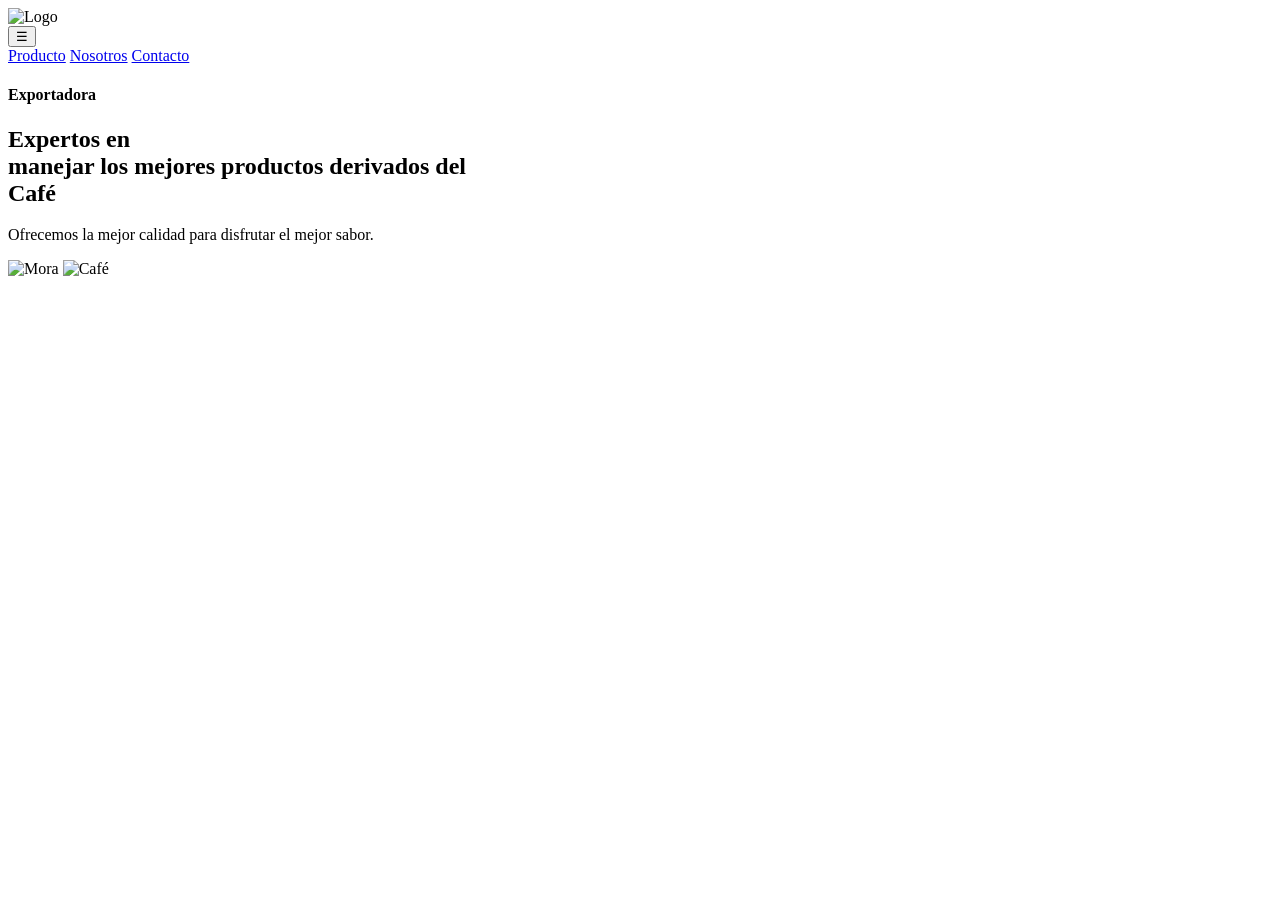
==== index.html @ 38884432 "Rename PagExpot/index.html to index.html" ====
<!DOCTYPE html>
<!--[if !(IE 6) | !(IE 7) | !(IE 8) ]><!-->
<html lang="es" class="no-js">
<!--<![endif]-->

<head>
    <meta charset="UTF-8" />
    <meta name="viewport" content="width=device-width, initial-scale=1, maximum-scale=1, user-scalable=0">
    <meta name="theme-color" content="#cb2334" />
    <title>Lavynior</title>
    <!-- CSS externo -->
    <link rel="stylesheet" href="style.css">
        <script type="text/javascript">
        if (/Android|webOS|iPhone|iPad|iPod|BlackBerry|IEMobile|Opera Mini/i.test(navigator.userAgent)) {
            var originalAddEventListener = EventTarget.prototype.addEventListener,
                oldWidth = window.innerWidth;
        }

        

    </script>
</head>
<body>
    <!DOCTYPE html>
<html lang="es">

<head>
    <meta charset="UTF-8">
    <meta name="viewport" content="width=device-width, initial-scale=1.0">
    <title>Lavynior</title>

    <link rel="stylesheet" href="style.css">

    <script>
        function toggleMenu() {
            document.getElementById("menu").classList.toggle("show");
        }

        if (/Android|webOS|iPhone|iPad|iPod|BlackBerry|IEMobile|Opera Mini/i.test(navigator.userAgent)) {
            var originalAddEventListener = EventTarget.prototype.addEventListener;
            var oldWidth = window.innerWidth;
        }
    </script>
</head>

<body>

    <div class="logo">
    <img src="img/Lavynior.png" alt="Logo">
</div>



    <div class="menu-container">
        <button class="menu-btn" onclick="toggleMenu()">
            ☰
        </button>

        <div id="menu" class="menu-content">

            <a href="Pro.html">Producto</a>
            <a href="Nos.html">Nosotros</a>
            <a href="Cos.html">Contacto</a>
        </div>
    </div>

 <section class="hero">

    <div class="hero-texto">
        <h4>Exportadora</h4>

        <h1>
            Expertos en <br>
            manejar los mejores productos derivados del<br>
            <span>Café </span>
        </h1>

        <p>
            Ofrecemos la mejor calidad para
            disfrutar el mejor sabor.
        </p>
    </div>

    <div class="hero-imagenes">
        <img class="mora" src="img/mora.jpeg" alt="Mora">
        <img class="cafe" src="img/cafe.jpeg" alt="Café">
    </div>

</section>
    

</body>

</html>
</body>
</html>
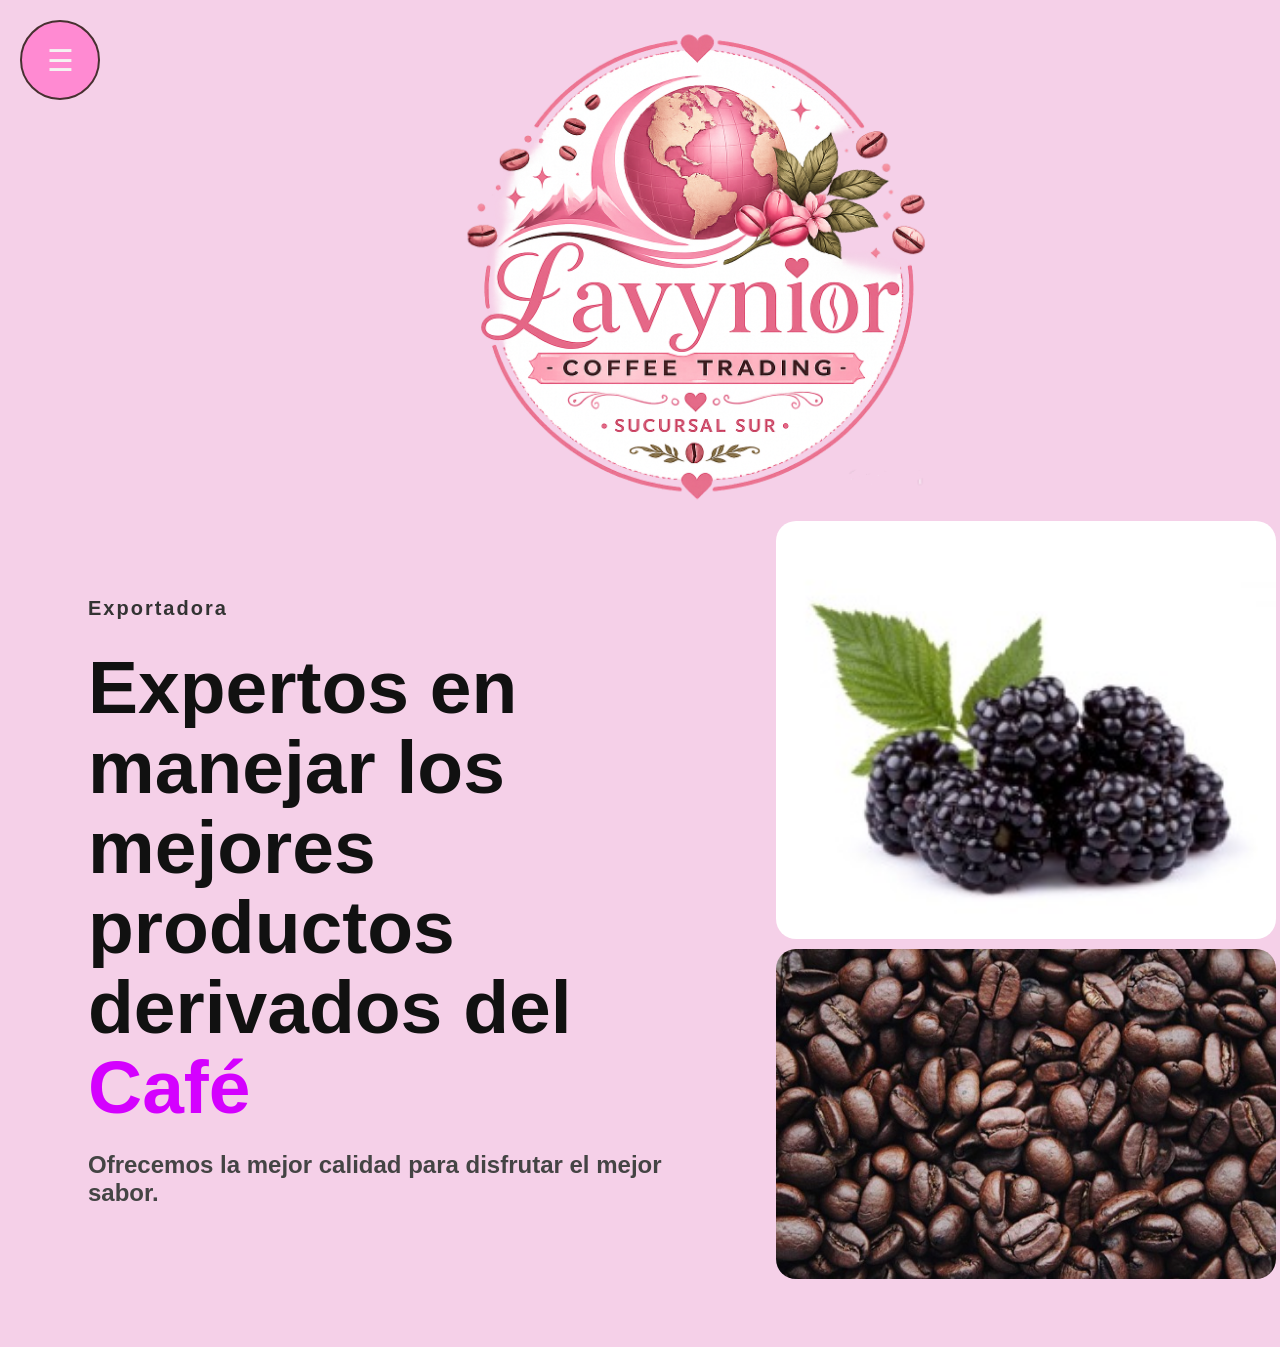
==== commit 4535d8cb: "Update index.html" ====
--- a/index.html
+++ b/index.html
@@ -1,22 +1,27 @@
-<!DOCTYPE html>
-<!--[if !(IE 6) | !(IE 7) | !(IE 8) ]><!-->
-<html lang="es" class="no-js">
-<!--<![endif]-->
 
+   <!DOCTYPE html>
+<html lang="es">
 <head>
     <meta charset="UTF-8" />
-    <meta name="viewport" content="width=device-width, initial-scale=1, maximum-scale=1, user-scalable=0">
+    <meta name="viewport" content="width=device-width, initial-scale=1.0, maximum-scale=1.0, user-scalable=0" />
     <meta name="theme-color" content="#cb2334" />
     <title>Lavynior</title>
-    <!-- CSS externo -->
-    <link rel="stylesheet" href="style.css">
-        <script type="text/javascript">
-        if (/Android|webOS|iPhone|iPad|iPod|BlackBerry|IEMobile|Opera Mini/i.test(navigator.userAgent)) {
-            var originalAddEventListener = EventTarget.prototype.addEventListener,
-                oldWidth = window.innerWidth;
+    
+    <link rel="stylesheet" href="style.css" />
+
+    <script type="text/javascript">
+        function toggleMenu() {
+            var menu = document.getElementById("menu");
+            if (menu) {
+                menu.classList.toggle("show");
+            }
         }
 
-        
+        // Detección opcional para móviles
+        if (/Android|webOS|iPhone|iPad|iPod|BlackBerry|IEMobile|Opera Mini/i.test(navigator.userAgent)) {
+            var originalAddEventListener = EventTarget.prototype.addEventListener;
+            var oldWidth = window.innerWidth;
+        }     
 
     </script>
 </head>
--- a/style.css
+++ b/style.css
@@ -0,0 +1,286 @@
+body{
+    background-color: #f5d0e8;
+}
+.Lavynior img{
+    width: 20%;
+    height: auto;
+    padding: 20px;
+     
+}
+
+
+
+img{
+    margin-left: 440px; /* mueve a la derecha */
+    margin-bottom: -4%;
+    width: 500px !important;
+    height: auto !important;
+}
+
+
+.menu-container{
+    position: fixed;
+    top: 20px;
+    left: 20px;
+    z-index: 1000;
+}
+
+.menu-btn{
+    width: 80px;
+    height: 80px;
+    border: 2px solid rgb(71, 48, 48);
+    border-radius: 50%;
+    background: #ff8ad2;
+    color: rgb(245, 242, 242);
+    font-size: 30px;
+    cursor: pointer;
+}
+
+.menu-content{
+    display: none;
+    position: absolute;
+    top: 80px;
+    left: 0x;
+    min-width: 260px;
+    background:rgb(255, 14, 175);;
+    border-radius: 10px;
+    overflow: hidden;
+    box-shadow: 0 5px 15px rgba(0,0,0,.3);
+}
+
+.menu-content a{
+    display: block;
+    padding: 15px;
+    text-decoration: none;
+    color: #ffffff;
+    font-size: 18px;
+}
+
+.menu-content a:hover{
+    background: #00ff95;
+}
+
+.menu-content.show{
+    display: block;
+}
+
+.productos img{
+    width: 170px;
+    transition: opacity 0.3s ease;
+}
+
+.productos:hover img{
+    opacity: 0.3; /* todas se vuelven tenues */
+}
+
+.productos img:hover{
+    opacity: 1; /* la que tiene el ratón vuelve a verse normal */
+}
+.mora{
+    margin-left: 550px;
+    margin-top: 50px;
+    width: 400px;
+    height: auto;
+}
+
+.cafe{
+    margin-left: 550px;
+    margin-top: 50px;
+    width: 400px;
+    height: auto;
+}
+
+.boton{
+    display: inline-block;
+    text-decoration: none;
+    color: white;
+    background: #ff1493;
+    padding: 12px 25px;
+    border-radius: 8px;
+    transition: transform 0.3s ease, background 0.3s ease;
+    position: fixed;
+    top: 20px;
+    left: 20px;
+
+}
+
+.boton:hover{
+    transform: translateX(15px); /* Se desliza hacia la derecha */
+    background: #ff69b4;
+}
+
+
+.producto-info{
+    display: flex;
+    align-items: center;
+    width: fit-content;
+    position: relative;
+}
+
+.texto-producto{
+    opacity: 0;
+    transform: translateX(-20px);
+    transition: all 0.3s ease;
+}
+
+/* Solo cuando el mouse está sobre la imagen */
+.Product:hover + .texto-producto{
+    opacity: 1;
+    transform: translateX(0);
+}
+
+.Product{
+    margin-top: 10px;
+    margin-bottom: 50px;
+    width: 100px;
+    height: auto;
+    transition: transform 0.4s ease;
+}
+
+.Product:hover{
+    transform: scale(2.0);
+}
+
+.hero{
+    display: flex;
+    justify-content: space-between;
+    align-items: center;
+    padding: 60px 80px;
+    font-family: 'Poppins', sans-serif;
+}
+
+.hero-texto{
+    width: 55%;
+}
+
+.hero h4{
+    color:#333;
+    font-size:20px;
+    letter-spacing:2px;
+}
+
+.hero h1{
+    font-size:75px;
+    font-weight:800;
+    line-height:80px;
+    color:#111;
+    margin:10px 0;
+}
+
+.hero h1 span{
+    color:#d400ff;
+}
+
+.hero p{
+    font-size:24px;
+    font-weight:600;
+    color:#444;
+    width:650px;
+}
+
+.hero-imagenes{
+    width:30%;
+    display:flex;
+    flex-direction:column;
+    align-items:center;
+    gap:10px;
+}
+
+.hero-imagenes img{
+    width:320px;
+    height:auto;
+    margin:0;
+    border-radius:20px;
+    transition:0.3s;
+}
+
+.hero-imagenes img:hover{
+    transform:scale(1.08);
+}
+.contenedor{
+    display: flex;
+    align-items: flex-start;
+    gap: 50px;
+    margin-top: 80px;
+    padding: 0px;
+}
+
+.misionvision{
+    width: 45%;
+    position: sticky;
+    top: 90px;
+    align-self: flex-start;
+}
+
+.historia{
+    flex: 1;
+
+    margin-left: 0;
+    margin-top: 0;
+    font-family: Arial, sans-serif;
+}
+
+.historia h1{
+    font-size: 50px;
+    color: #4d5968;
+    margin-bottom: 15px;
+}
+
+.linea{
+    width: 80px;
+    height: 5px;
+    background-color: rgb(184, 7, 131);
+    margin-bottom: 30px;
+}
+
+.historia p{
+    font-size: 24px;
+    line-height: 1.8;
+    color: #222;
+    margin-bottom: 25px;
+    text-align: justify;
+}
+
+.carrusel{
+    display: flex;
+    align-items: center;
+    justify-content: center;
+}
+
+.tarjeta{
+   
+    width: 650px;
+    max-width: 100%;
+    background: rgb(219, 163, 216);
+    border-radius: 15px;
+    padding: 30px;
+    box-shadow: 0px 4px 15px rgba(0,0,0,0.2);
+}
+
+.tarjeta h2{
+    color: #1f3552;
+    margin-bottom: 20px;
+}
+
+.tarjeta p{
+    font-size: 18px;
+    line-height: 1.8;
+    text-align: justify;
+}
+
+.flecha{
+    border: none;
+    font-size: 35px;
+    cursor: pointer;
+    background: transparent;
+    margin: 20px;
+    color: black;
+    transition: transform 0.3s ease, color 0.3s ease;
+}
+
+
+
+.derecha:hover{
+    transform: translateX(15px);
+    color: rgb(255, 0, 179);                                                  
+}
--- a/style.css
+++ b/style.css
@@ -0,0 +1,286 @@
+body{
+    background-color: #f5d0e8;
+}
+.Lavynior img{
+    width: 20%;
+    height: auto;
+    padding: 20px;
+     
+}
+
+
+
+img{
+    margin-left: 440px; /* mueve a la derecha */
+    margin-bottom: -4%;
+    width: 500px !important;
+    height: auto !important;
+}
+
+
+.menu-container{
+    position: fixed;
+    top: 20px;
+    left: 20px;
+    z-index: 1000;
+}
+
+.menu-btn{
+    width: 80px;
+    height: 80px;
+    border: 2px solid rgb(71, 48, 48);
+    border-radius: 50%;
+    background: #ff8ad2;
+    color: rgb(245, 242, 242);
+    font-size: 30px;
+    cursor: pointer;
+}
+
+.menu-content{
+    display: none;
+    position: absolute;
+    top: 80px;
+    left: 0x;
+    min-width: 260px;
+    background:rgb(255, 14, 175);;
+    border-radius: 10px;
+    overflow: hidden;
+    box-shadow: 0 5px 15px rgba(0,0,0,.3);
+}
+
+.menu-content a{
+    display: block;
+    padding: 15px;
+    text-decoration: none;
+    color: #ffffff;
+    font-size: 18px;
+}
+
+.menu-content a:hover{
+    background: #00ff95;
+}
+
+.menu-content.show{
+    display: block;
+}
+
+.productos img{
+    width: 170px;
+    transition: opacity 0.3s ease;
+}
+
+.productos:hover img{
+    opacity: 0.3; /* todas se vuelven tenues */
+}
+
+.productos img:hover{
+    opacity: 1; /* la que tiene el ratón vuelve a verse normal */
+}
+.mora{
+    margin-left: 550px;
+    margin-top: 50px;
+    width: 400px;
+    height: auto;
+}
+
+.cafe{
+    margin-left: 550px;
+    margin-top: 50px;
+    width: 400px;
+    height: auto;
+}
+
+.boton{
+    display: inline-block;
+    text-decoration: none;
+    color: white;
+    background: #ff1493;
+    padding: 12px 25px;
+    border-radius: 8px;
+    transition: transform 0.3s ease, background 0.3s ease;
+    position: fixed;
+    top: 20px;
+    left: 20px;
+
+}
+
+.boton:hover{
+    transform: translateX(15px); /* Se desliza hacia la derecha */
+    background: #ff69b4;
+}
+
+
+.producto-info{
+    display: flex;
+    align-items: center;
+    width: fit-content;
+    position: relative;
+}
+
+.texto-producto{
+    opacity: 0;
+    transform: translateX(-20px);
+    transition: all 0.3s ease;
+}
+
+/* Solo cuando el mouse está sobre la imagen */
+.Product:hover + .texto-producto{
+    opacity: 1;
+    transform: translateX(0);
+}
+
+.Product{
+    margin-top: 10px;
+    margin-bottom: 50px;
+    width: 100px;
+    height: auto;
+    transition: transform 0.4s ease;
+}
+
+.Product:hover{
+    transform: scale(2.0);
+}
+
+.hero{
+    display: flex;
+    justify-content: space-between;
+    align-items: center;
+    padding: 60px 80px;
+    font-family: 'Poppins', sans-serif;
+}
+
+.hero-texto{
+    width: 55%;
+}
+
+.hero h4{
+    color:#333;
+    font-size:20px;
+    letter-spacing:2px;
+}
+
+.hero h1{
+    font-size:75px;
+    font-weight:800;
+    line-height:80px;
+    color:#111;
+    margin:10px 0;
+}
+
+.hero h1 span{
+    color:#d400ff;
+}
+
+.hero p{
+    font-size:24px;
+    font-weight:600;
+    color:#444;
+    width:650px;
+}
+
+.hero-imagenes{
+    width:30%;
+    display:flex;
+    flex-direction:column;
+    align-items:center;
+    gap:10px;
+}
+
+.hero-imagenes img{
+    width:320px;
+    height:auto;
+    margin:0;
+    border-radius:20px;
+    transition:0.3s;
+}
+
+.hero-imagenes img:hover{
+    transform:scale(1.08);
+}
+.contenedor{
+    display: flex;
+    align-items: flex-start;
+    gap: 50px;
+    margin-top: 80px;
+    padding: 0px;
+}
+
+.misionvision{
+    width: 45%;
+    position: sticky;
+    top: 90px;
+    align-self: flex-start;
+}
+
+.historia{
+    flex: 1;
+
+    margin-left: 0;
+    margin-top: 0;
+    font-family: Arial, sans-serif;
+}
+
+.historia h1{
+    font-size: 50px;
+    color: #4d5968;
+    margin-bottom: 15px;
+}
+
+.linea{
+    width: 80px;
+    height: 5px;
+    background-color: rgb(184, 7, 131);
+    margin-bottom: 30px;
+}
+
+.historia p{
+    font-size: 24px;
+    line-height: 1.8;
+    color: #222;
+    margin-bottom: 25px;
+    text-align: justify;
+}
+
+.carrusel{
+    display: flex;
+    align-items: center;
+    justify-content: center;
+}
+
+.tarjeta{
+   
+    width: 650px;
+    max-width: 100%;
+    background: rgb(219, 163, 216);
+    border-radius: 15px;
+    padding: 30px;
+    box-shadow: 0px 4px 15px rgba(0,0,0,0.2);
+}
+
+.tarjeta h2{
+    color: #1f3552;
+    margin-bottom: 20px;
+}
+
+.tarjeta p{
+    font-size: 18px;
+    line-height: 1.8;
+    text-align: justify;
+}
+
+.flecha{
+    border: none;
+    font-size: 35px;
+    cursor: pointer;
+    background: transparent;
+    margin: 20px;
+    color: black;
+    transition: transform 0.3s ease, color 0.3s ease;
+}
+
+
+
+.derecha:hover{
+    transform: translateX(15px);
+    color: rgb(255, 0, 179);                                                  
+}
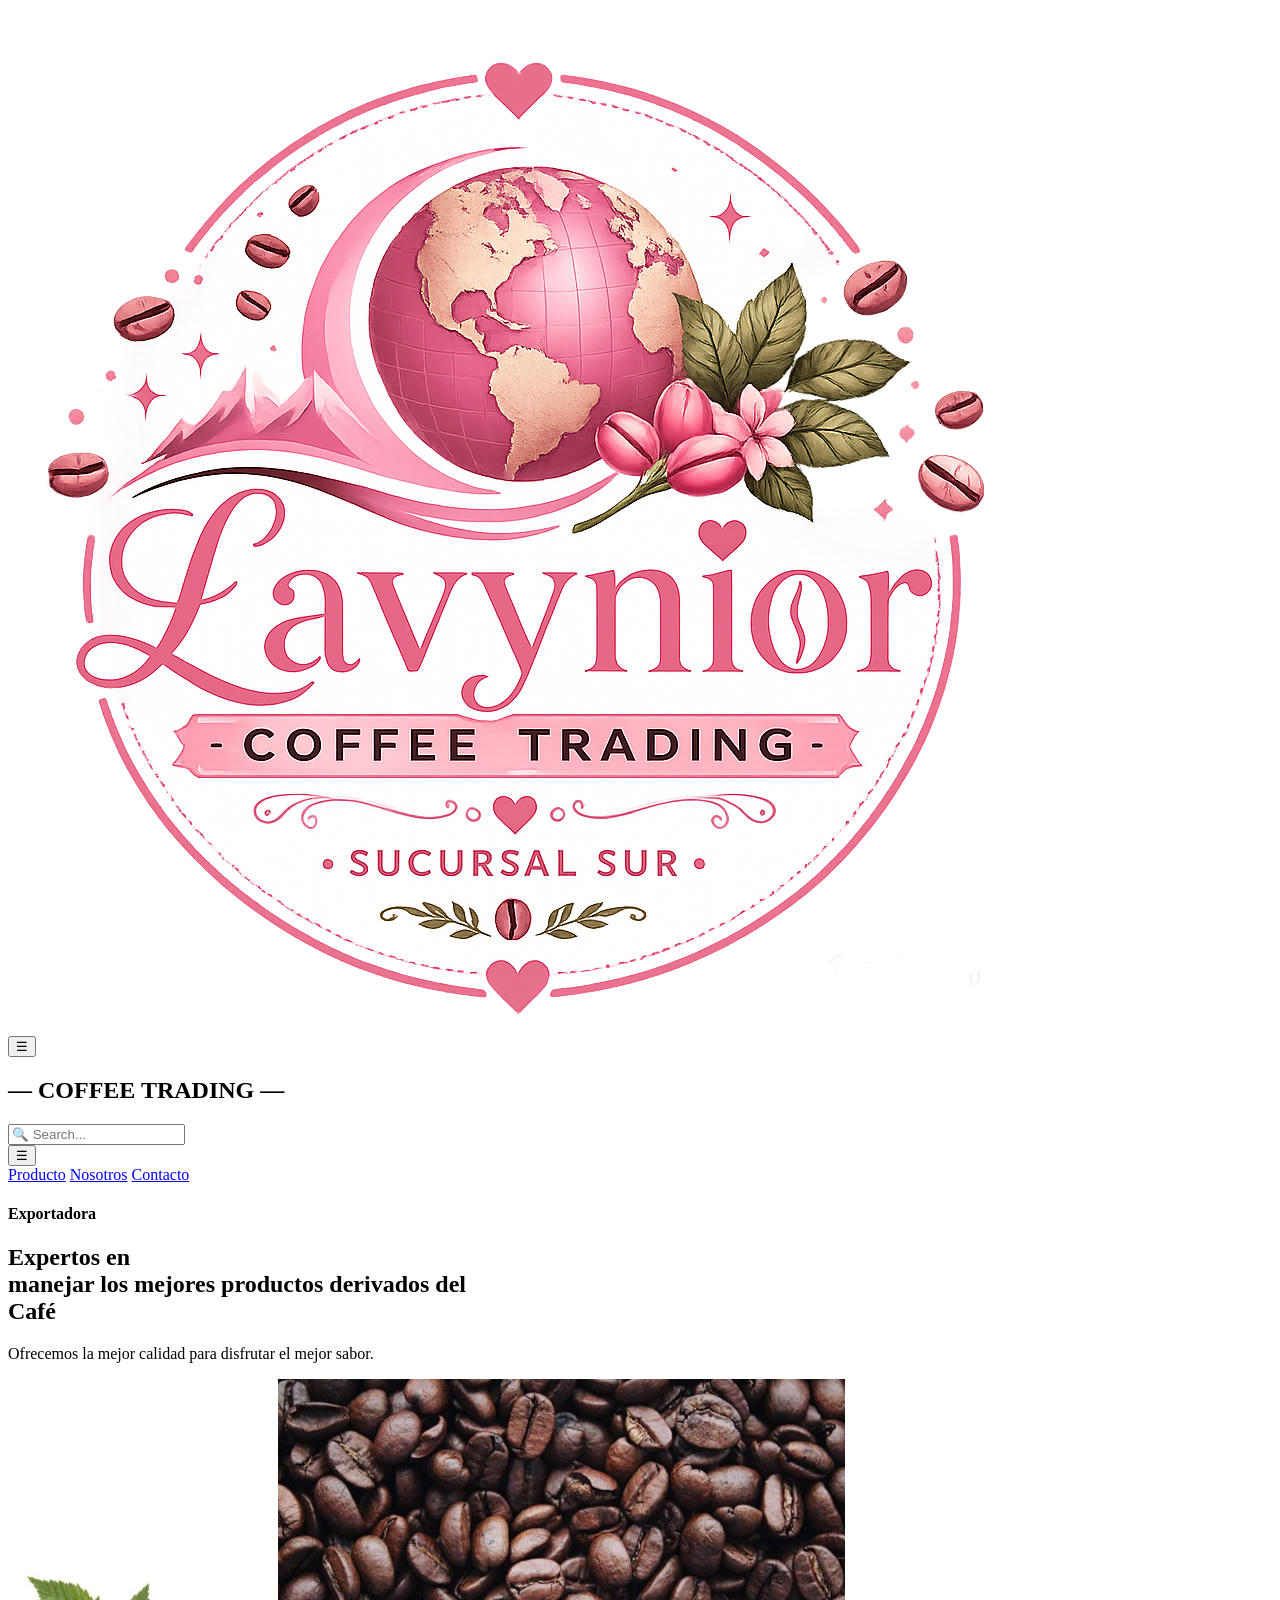
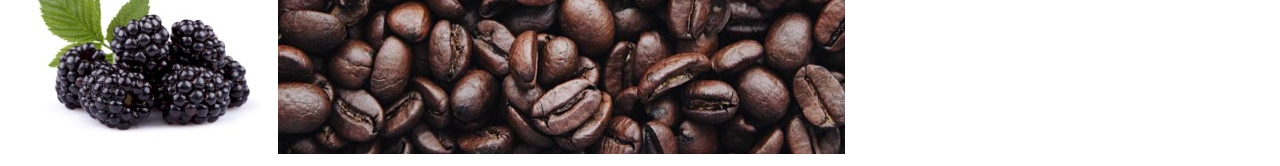
==== commit 59cdff9a: "Update index.html" ====
--- a/index.html
+++ b/index.html
@@ -55,7 +55,15 @@
 </div>
 
 
-
+<div class="coffee-trading-bar">
+    <div class="bar-header">
+        <button class="menu-btn-top" onclick="toggleMenu()">☰</button>
+        <h2 class="bar-title">— COFFEE TRADING —</h2>
+    </div>
+    
+    <input type="text" class="search-input-mobile" placeholder="🔍 Search...">
+</div>
+   
     <div class="menu-container">
         <button class="menu-btn" onclick="toggleMenu()">
             ☰
--- a/style.css
+++ b/style.css
@@ -1,286 +1,142 @@
-body{
-    background-color: #f5d0e8;
+/* ==========================================================
+   ====== DISEÑO PARA CELULARES (MÓVILES Y TABLETS) ======
+   ========================================================== */
+@media (max-width: 992px) {
+    
+    /* 1. Fondo general del celular */
+    body {
+        background-color: #f5d0e8 !important; /* Fuerza el fondo rosa pastel */
+    }
+
+    /* 2. Reseteo y centrado de imágenes con márgenes fijos gigantes */
+    img, .mora, .cafe {
+        margin-left: 0 !important;   
+        margin-top: 20px !important;
+        width: 100% !important;      
+        max-width: 320px !important; 
+        display: block;
+        margin: 20px auto !important;
+    }
+
+    /* 3. Tarjeta de información del producto (Mora con Café) */
+    .producto-info {
+        flex-direction: column;      
+        align-items: center;
+        text-align: center;
+        width: 100%;
+        padding: 20px;
+    }
+
+    .Product {
+        margin: 20px auto !important;
+        width: 150px !important;     
+    }
+
+    .Product:hover {
+        transform: scale(1.2);       
+    }
+
+    .texto-producto {
+        opacity: 1 !important;        /* Hace el texto siempre visible */
+        transform: translateX(0) !important;
+        padding: 10px;
+        color: #333333 !important;    /* Color de texto oscuro para que se lea bien */
+    }
+
+    /* 4. Sección de Bienvenida (Hero) y textos */
+    .hero {
+        flex-direction: column;      
+        padding: 30px 20px;
+        text-align: center;
+    }
+
+    .hero-texto {
+        width: 100%;
+    }
+
+    .hero h1 {
+        font-size: 38px;             
+        line-height: 44px;
+        color: #111111 !important;
+    }
+
+    .hero h1 span {
+        color: #d400ff !important;    /* El toque fucsia brillante para resaltar */
+    }
+
+    .hero p {
+        font-size: 18px;
+        width: 100%;                 
+        color: #444444 !important;
+    }
+
+    .hero-imagenes {
+        width: 100%;
+        margin-top: 30px;
+    }
+
+    /* 5. Contenedor de Misión, Visión e Historia */
+    .contenedor {
+        flex-direction: column;      
+        gap: 30px;
+        padding: 20px;
+    }
+
+    .misionvision, .historia {
+        width: 100%;
+        position: static;            
+    }
+
+    .historia h1 {
+        font-size: 32px;
+        text-align: center;
+        color: #4d5968 !important;
+    }
+
+    .linea {
+        margin: 0 auto 20px auto;    
+        background-color: rgb(184, 7, 131) !important; /* Mantiene la línea fucsia viva */
+    }
+
+    /* 6. Sección de Testimonios / Carrusel */
+    .tarjeta {
+        width: 90% !important;                  
+        background: rgb(219, 163, 216) !important; /* Obliga a la tarjeta a ser rosa/morada */
+        padding: 20px;
+        margin: 0 auto;
+    }
+
+    .tarjeta h2 {
+        font-size: 22px;
+        color: #1f3552 !important;
+    }
+
+    /* 7. Menú Desplegable en Celular */
+    .menu-btn {
+        width: 60px;                 
+        height: 60px;
+        font-size: 24px;
+        background: #ff8ad2 !important; /* Botón rosa */
+        color: #ffffff !important;
+    }
+
+    .menu-content {
+        min-width: 240px;
+        background: rgb(255, 14, 175) !important; /* Fondo fucsia fuerte para el menú */
+    }
+
+    .menu-content a {
+        color: #ffffff !important;    /* Enlaces blancos */
+    }
+
+    /* 8. Botón flotante de Inicio */
+    .boton {
+        position: static;            
+        display: block;
+        width: fit-content;
+        margin: 20px auto;
+        text-align: center;
+        background: #ff1493 !important; /* Fuerza el fucsia del botón */
+        color: #ffffff !important;
+    }
 }
-.Lavynior img{
-    width: 20%;
-    height: auto;
-    padding: 20px;
-     
-}
-
-
-
-img{
-    margin-left: 440px; /* mueve a la derecha */
-    margin-bottom: -4%;
-    width: 500px !important;
-    height: auto !important;
-}
-
-
-.menu-container{
-    position: fixed;
-    top: 20px;
-    left: 20px;
-    z-index: 1000;
-}
-
-.menu-btn{
-    width: 80px;
-    height: 80px;
-    border: 2px solid rgb(71, 48, 48);
-    border-radius: 50%;
-    background: #ff8ad2;
-    color: rgb(245, 242, 242);
-    font-size: 30px;
-    cursor: pointer;
-}
-
-.menu-content{
-    display: none;
-    position: absolute;
-    top: 80px;
-    left: 0x;
-    min-width: 260px;
-    background:rgb(255, 14, 175);;
-    border-radius: 10px;
-    overflow: hidden;
-    box-shadow: 0 5px 15px rgba(0,0,0,.3);
-}
-
-.menu-content a{
-    display: block;
-    padding: 15px;
-    text-decoration: none;
-    color: #ffffff;
-    font-size: 18px;
-}
-
-.menu-content a:hover{
-    background: #00ff95;
-}
-
-.menu-content.show{
-    display: block;
-}
-
-.productos img{
-    width: 170px;
-    transition: opacity 0.3s ease;
-}
-
-.productos:hover img{
-    opacity: 0.3; /* todas se vuelven tenues */
-}
-
-.productos img:hover{
-    opacity: 1; /* la que tiene el ratón vuelve a verse normal */
-}
-.mora{
-    margin-left: 550px;
-    margin-top: 50px;
-    width: 400px;
-    height: auto;
-}
-
-.cafe{
-    margin-left: 550px;
-    margin-top: 50px;
-    width: 400px;
-    height: auto;
-}
-
-.boton{
-    display: inline-block;
-    text-decoration: none;
-    color: white;
-    background: #ff1493;
-    padding: 12px 25px;
-    border-radius: 8px;
-    transition: transform 0.3s ease, background 0.3s ease;
-    position: fixed;
-    top: 20px;
-    left: 20px;
-
-}
-
-.boton:hover{
-    transform: translateX(15px); /* Se desliza hacia la derecha */
-    background: #ff69b4;
-}
-
-
-.producto-info{
-    display: flex;
-    align-items: center;
-    width: fit-content;
-    position: relative;
-}
-
-.texto-producto{
-    opacity: 0;
-    transform: translateX(-20px);
-    transition: all 0.3s ease;
-}
-
-/* Solo cuando el mouse está sobre la imagen */
-.Product:hover + .texto-producto{
-    opacity: 1;
-    transform: translateX(0);
-}
-
-.Product{
-    margin-top: 10px;
-    margin-bottom: 50px;
-    width: 100px;
-    height: auto;
-    transition: transform 0.4s ease;
-}
-
-.Product:hover{
-    transform: scale(2.0);
-}
-
-.hero{
-    display: flex;
-    justify-content: space-between;
-    align-items: center;
-    padding: 60px 80px;
-    font-family: 'Poppins', sans-serif;
-}
-
-.hero-texto{
-    width: 55%;
-}
-
-.hero h4{
-    color:#333;
-    font-size:20px;
-    letter-spacing:2px;
-}
-
-.hero h1{
-    font-size:75px;
-    font-weight:800;
-    line-height:80px;
-    color:#111;
-    margin:10px 0;
-}
-
-.hero h1 span{
-    color:#d400ff;
-}
-
-.hero p{
-    font-size:24px;
-    font-weight:600;
-    color:#444;
-    width:650px;
-}
-
-.hero-imagenes{
-    width:30%;
-    display:flex;
-    flex-direction:column;
-    align-items:center;
-    gap:10px;
-}
-
-.hero-imagenes img{
-    width:320px;
-    height:auto;
-    margin:0;
-    border-radius:20px;
-    transition:0.3s;
-}
-
-.hero-imagenes img:hover{
-    transform:scale(1.08);
-}
-.contenedor{
-    display: flex;
-    align-items: flex-start;
-    gap: 50px;
-    margin-top: 80px;
-    padding: 0px;
-}
-
-.misionvision{
-    width: 45%;
-    position: sticky;
-    top: 90px;
-    align-self: flex-start;
-}
-
-.historia{
-    flex: 1;
-
-    margin-left: 0;
-    margin-top: 0;
-    font-family: Arial, sans-serif;
-}
-
-.historia h1{
-    font-size: 50px;
-    color: #4d5968;
-    margin-bottom: 15px;
-}
-
-.linea{
-    width: 80px;
-    height: 5px;
-    background-color: rgb(184, 7, 131);
-    margin-bottom: 30px;
-}
-
-.historia p{
-    font-size: 24px;
-    line-height: 1.8;
-    color: #222;
-    margin-bottom: 25px;
-    text-align: justify;
-}
-
-.carrusel{
-    display: flex;
-    align-items: center;
-    justify-content: center;
-}
-
-.tarjeta{
-   
-    width: 650px;
-    max-width: 100%;
-    background: rgb(219, 163, 216);
-    border-radius: 15px;
-    padding: 30px;
-    box-shadow: 0px 4px 15px rgba(0,0,0,0.2);
-}
-
-.tarjeta h2{
-    color: #1f3552;
-    margin-bottom: 20px;
-}
-
-.tarjeta p{
-    font-size: 18px;
-    line-height: 1.8;
-    text-align: justify;
-}
-
-.flecha{
-    border: none;
-    font-size: 35px;
-    cursor: pointer;
-    background: transparent;
-    margin: 20px;
-    color: black;
-    transition: transform 0.3s ease, color 0.3s ease;
-}
-
-
-
-.derecha:hover{
-    transform: translateX(15px);
-    color: rgb(255, 0, 179);                                                  
-}
--- a/style.css
+++ b/style.css
@@ -1,286 +1,142 @@
-body{
-    background-color: #f5d0e8;
+/* ==========================================================
+   ====== DISEÑO PARA CELULARES (MÓVILES Y TABLETS) ======
+   ========================================================== */
+@media (max-width: 992px) {
+    
+    /* 1. Fondo general del celular */
+    body {
+        background-color: #f5d0e8 !important; /* Fuerza el fondo rosa pastel */
+    }
+
+    /* 2. Reseteo y centrado de imágenes con márgenes fijos gigantes */
+    img, .mora, .cafe {
+        margin-left: 0 !important;   
+        margin-top: 20px !important;
+        width: 100% !important;      
+        max-width: 320px !important; 
+        display: block;
+        margin: 20px auto !important;
+    }
+
+    /* 3. Tarjeta de información del producto (Mora con Café) */
+    .producto-info {
+        flex-direction: column;      
+        align-items: center;
+        text-align: center;
+        width: 100%;
+        padding: 20px;
+    }
+
+    .Product {
+        margin: 20px auto !important;
+        width: 150px !important;     
+    }
+
+    .Product:hover {
+        transform: scale(1.2);       
+    }
+
+    .texto-producto {
+        opacity: 1 !important;        /* Hace el texto siempre visible */
+        transform: translateX(0) !important;
+        padding: 10px;
+        color: #333333 !important;    /* Color de texto oscuro para que se lea bien */
+    }
+
+    /* 4. Sección de Bienvenida (Hero) y textos */
+    .hero {
+        flex-direction: column;      
+        padding: 30px 20px;
+        text-align: center;
+    }
+
+    .hero-texto {
+        width: 100%;
+    }
+
+    .hero h1 {
+        font-size: 38px;             
+        line-height: 44px;
+        color: #111111 !important;
+    }
+
+    .hero h1 span {
+        color: #d400ff !important;    /* El toque fucsia brillante para resaltar */
+    }
+
+    .hero p {
+        font-size: 18px;
+        width: 100%;                 
+        color: #444444 !important;
+    }
+
+    .hero-imagenes {
+        width: 100%;
+        margin-top: 30px;
+    }
+
+    /* 5. Contenedor de Misión, Visión e Historia */
+    .contenedor {
+        flex-direction: column;      
+        gap: 30px;
+        padding: 20px;
+    }
+
+    .misionvision, .historia {
+        width: 100%;
+        position: static;            
+    }
+
+    .historia h1 {
+        font-size: 32px;
+        text-align: center;
+        color: #4d5968 !important;
+    }
+
+    .linea {
+        margin: 0 auto 20px auto;    
+        background-color: rgb(184, 7, 131) !important; /* Mantiene la línea fucsia viva */
+    }
+
+    /* 6. Sección de Testimonios / Carrusel */
+    .tarjeta {
+        width: 90% !important;                  
+        background: rgb(219, 163, 216) !important; /* Obliga a la tarjeta a ser rosa/morada */
+        padding: 20px;
+        margin: 0 auto;
+    }
+
+    .tarjeta h2 {
+        font-size: 22px;
+        color: #1f3552 !important;
+    }
+
+    /* 7. Menú Desplegable en Celular */
+    .menu-btn {
+        width: 60px;                 
+        height: 60px;
+        font-size: 24px;
+        background: #ff8ad2 !important; /* Botón rosa */
+        color: #ffffff !important;
+    }
+
+    .menu-content {
+        min-width: 240px;
+        background: rgb(255, 14, 175) !important; /* Fondo fucsia fuerte para el menú */
+    }
+
+    .menu-content a {
+        color: #ffffff !important;    /* Enlaces blancos */
+    }
+
+    /* 8. Botón flotante de Inicio */
+    .boton {
+        position: static;            
+        display: block;
+        width: fit-content;
+        margin: 20px auto;
+        text-align: center;
+        background: #ff1493 !important; /* Fuerza el fucsia del botón */
+        color: #ffffff !important;
+    }
 }
-.Lavynior img{
-    width: 20%;
-    height: auto;
-    padding: 20px;
-     
-}
-
-
-
-img{
-    margin-left: 440px; /* mueve a la derecha */
-    margin-bottom: -4%;
-    width: 500px !important;
-    height: auto !important;
-}
-
-
-.menu-container{
-    position: fixed;
-    top: 20px;
-    left: 20px;
-    z-index: 1000;
-}
-
-.menu-btn{
-    width: 80px;
-    height: 80px;
-    border: 2px solid rgb(71, 48, 48);
-    border-radius: 50%;
-    background: #ff8ad2;
-    color: rgb(245, 242, 242);
-    font-size: 30px;
-    cursor: pointer;
-}
-
-.menu-content{
-    display: none;
-    position: absolute;
-    top: 80px;
-    left: 0x;
-    min-width: 260px;
-    background:rgb(255, 14, 175);;
-    border-radius: 10px;
-    overflow: hidden;
-    box-shadow: 0 5px 15px rgba(0,0,0,.3);
-}
-
-.menu-content a{
-    display: block;
-    padding: 15px;
-    text-decoration: none;
-    color: #ffffff;
-    font-size: 18px;
-}
-
-.menu-content a:hover{
-    background: #00ff95;
-}
-
-.menu-content.show{
-    display: block;
-}
-
-.productos img{
-    width: 170px;
-    transition: opacity 0.3s ease;
-}
-
-.productos:hover img{
-    opacity: 0.3; /* todas se vuelven tenues */
-}
-
-.productos img:hover{
-    opacity: 1; /* la que tiene el ratón vuelve a verse normal */
-}
-.mora{
-    margin-left: 550px;
-    margin-top: 50px;
-    width: 400px;
-    height: auto;
-}
-
-.cafe{
-    margin-left: 550px;
-    margin-top: 50px;
-    width: 400px;
-    height: auto;
-}
-
-.boton{
-    display: inline-block;
-    text-decoration: none;
-    color: white;
-    background: #ff1493;
-    padding: 12px 25px;
-    border-radius: 8px;
-    transition: transform 0.3s ease, background 0.3s ease;
-    position: fixed;
-    top: 20px;
-    left: 20px;
-
-}
-
-.boton:hover{
-    transform: translateX(15px); /* Se desliza hacia la derecha */
-    background: #ff69b4;
-}
-
-
-.producto-info{
-    display: flex;
-    align-items: center;
-    width: fit-content;
-    position: relative;
-}
-
-.texto-producto{
-    opacity: 0;
-    transform: translateX(-20px);
-    transition: all 0.3s ease;
-}
-
-/* Solo cuando el mouse está sobre la imagen */
-.Product:hover + .texto-producto{
-    opacity: 1;
-    transform: translateX(0);
-}
-
-.Product{
-    margin-top: 10px;
-    margin-bottom: 50px;
-    width: 100px;
-    height: auto;
-    transition: transform 0.4s ease;
-}
-
-.Product:hover{
-    transform: scale(2.0);
-}
-
-.hero{
-    display: flex;
-    justify-content: space-between;
-    align-items: center;
-    padding: 60px 80px;
-    font-family: 'Poppins', sans-serif;
-}
-
-.hero-texto{
-    width: 55%;
-}
-
-.hero h4{
-    color:#333;
-    font-size:20px;
-    letter-spacing:2px;
-}
-
-.hero h1{
-    font-size:75px;
-    font-weight:800;
-    line-height:80px;
-    color:#111;
-    margin:10px 0;
-}
-
-.hero h1 span{
-    color:#d400ff;
-}
-
-.hero p{
-    font-size:24px;
-    font-weight:600;
-    color:#444;
-    width:650px;
-}
-
-.hero-imagenes{
-    width:30%;
-    display:flex;
-    flex-direction:column;
-    align-items:center;
-    gap:10px;
-}
-
-.hero-imagenes img{
-    width:320px;
-    height:auto;
-    margin:0;
-    border-radius:20px;
-    transition:0.3s;
-}
-
-.hero-imagenes img:hover{
-    transform:scale(1.08);
-}
-.contenedor{
-    display: flex;
-    align-items: flex-start;
-    gap: 50px;
-    margin-top: 80px;
-    padding: 0px;
-}
-
-.misionvision{
-    width: 45%;
-    position: sticky;
-    top: 90px;
-    align-self: flex-start;
-}
-
-.historia{
-    flex: 1;
-
-    margin-left: 0;
-    margin-top: 0;
-    font-family: Arial, sans-serif;
-}
-
-.historia h1{
-    font-size: 50px;
-    color: #4d5968;
-    margin-bottom: 15px;
-}
-
-.linea{
-    width: 80px;
-    height: 5px;
-    background-color: rgb(184, 7, 131);
-    margin-bottom: 30px;
-}
-
-.historia p{
-    font-size: 24px;
-    line-height: 1.8;
-    color: #222;
-    margin-bottom: 25px;
-    text-align: justify;
-}
-
-.carrusel{
-    display: flex;
-    align-items: center;
-    justify-content: center;
-}
-
-.tarjeta{
-   
-    width: 650px;
-    max-width: 100%;
-    background: rgb(219, 163, 216);
-    border-radius: 15px;
-    padding: 30px;
-    box-shadow: 0px 4px 15px rgba(0,0,0,0.2);
-}
-
-.tarjeta h2{
-    color: #1f3552;
-    margin-bottom: 20px;
-}
-
-.tarjeta p{
-    font-size: 18px;
-    line-height: 1.8;
-    text-align: justify;
-}
-
-.flecha{
-    border: none;
-    font-size: 35px;
-    cursor: pointer;
-    background: transparent;
-    margin: 20px;
-    color: black;
-    transition: transform 0.3s ease, color 0.3s ease;
-}
-
-
-
-.derecha:hover{
-    transform: translateX(15px);
-    color: rgb(255, 0, 179);                                                  
-}
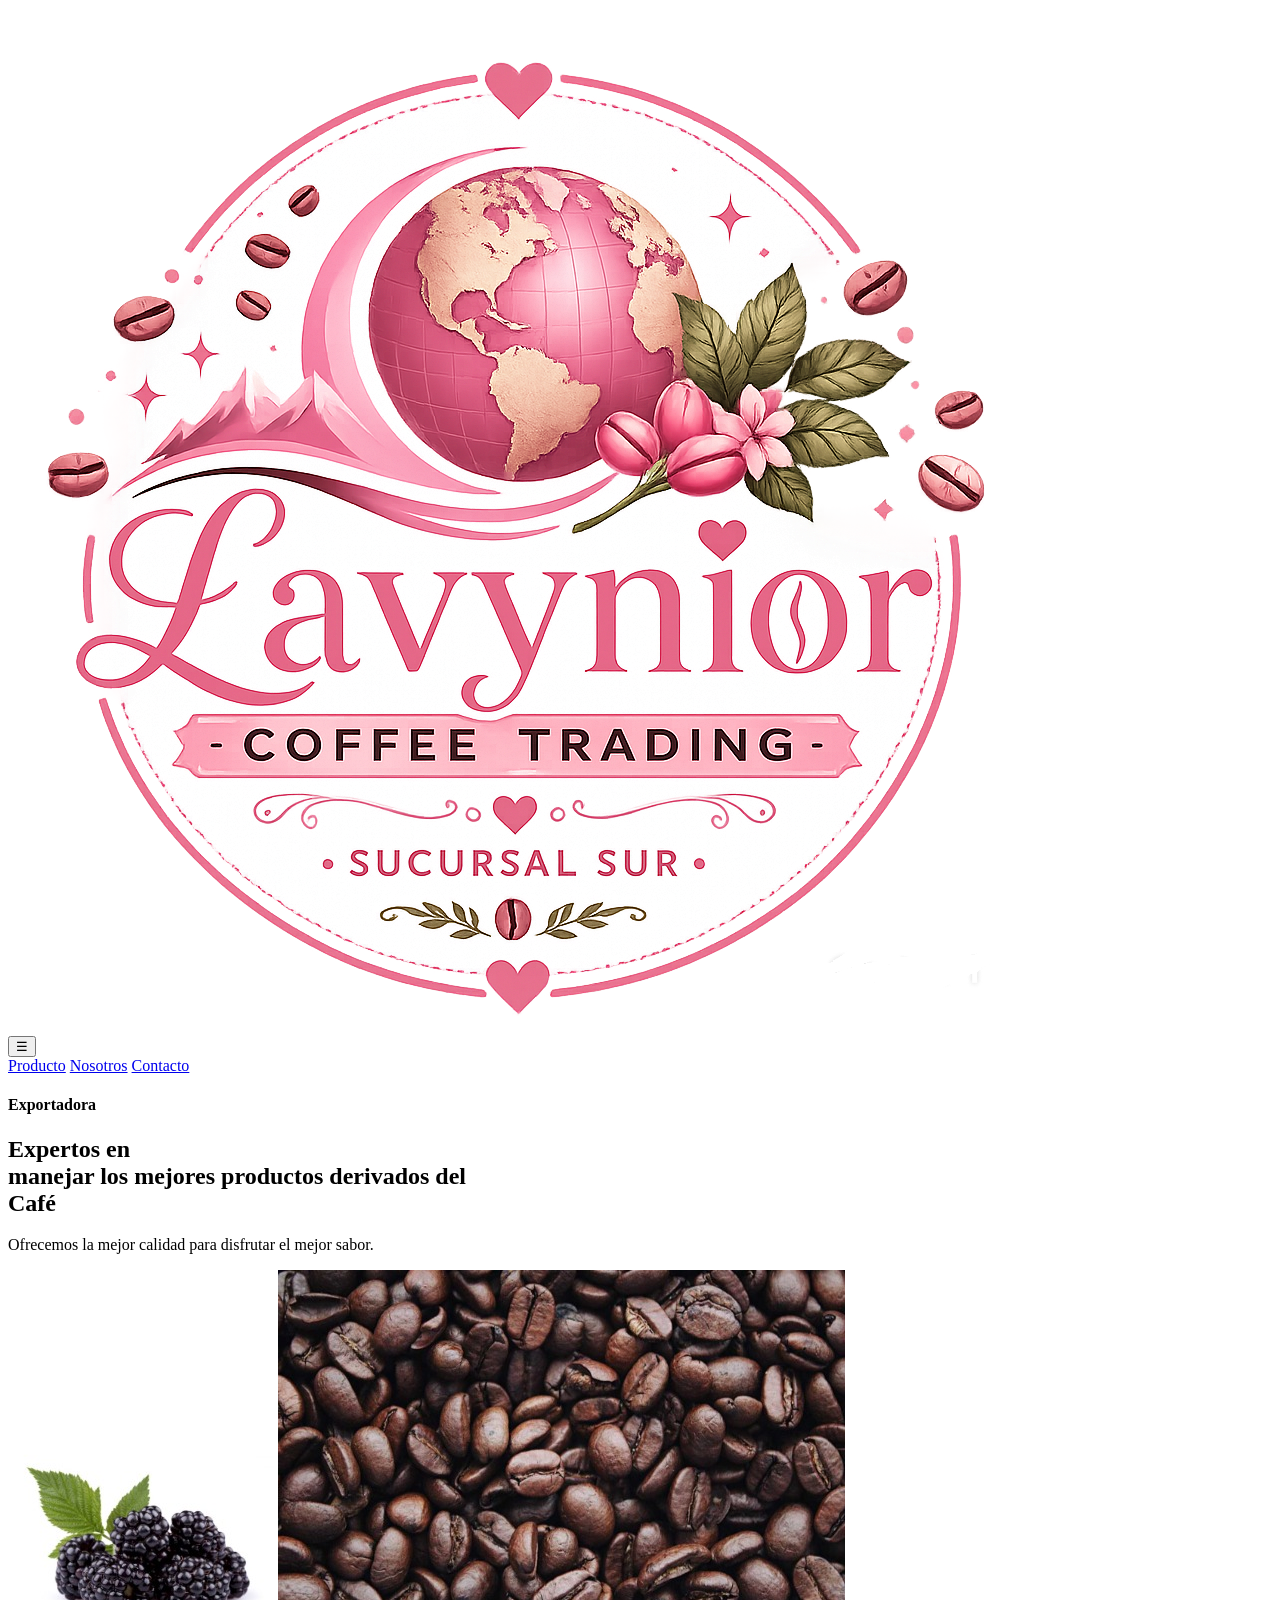
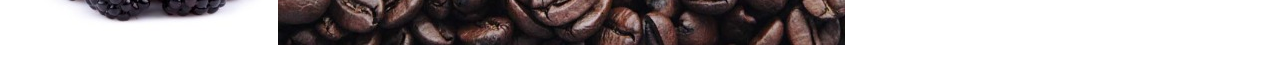
==== commit 420020d6: "Update index.html" ====
--- a/index.html
+++ b/index.html
@@ -53,16 +53,6 @@
     <div class="logo">
     <img src="img/Lavynior.png" alt="Logo">
 </div>
-
-
-<div class="coffee-trading-bar">
-    <div class="bar-header">
-        <button class="menu-btn-top" onclick="toggleMenu()">☰</button>
-        <h2 class="bar-title">— COFFEE TRADING —</h2>
-    </div>
-    
-    <input type="text" class="search-input-mobile" placeholder="🔍 Search...">
-</div>
    
     <div class="menu-container">
         <button class="menu-btn" onclick="toggleMenu()">
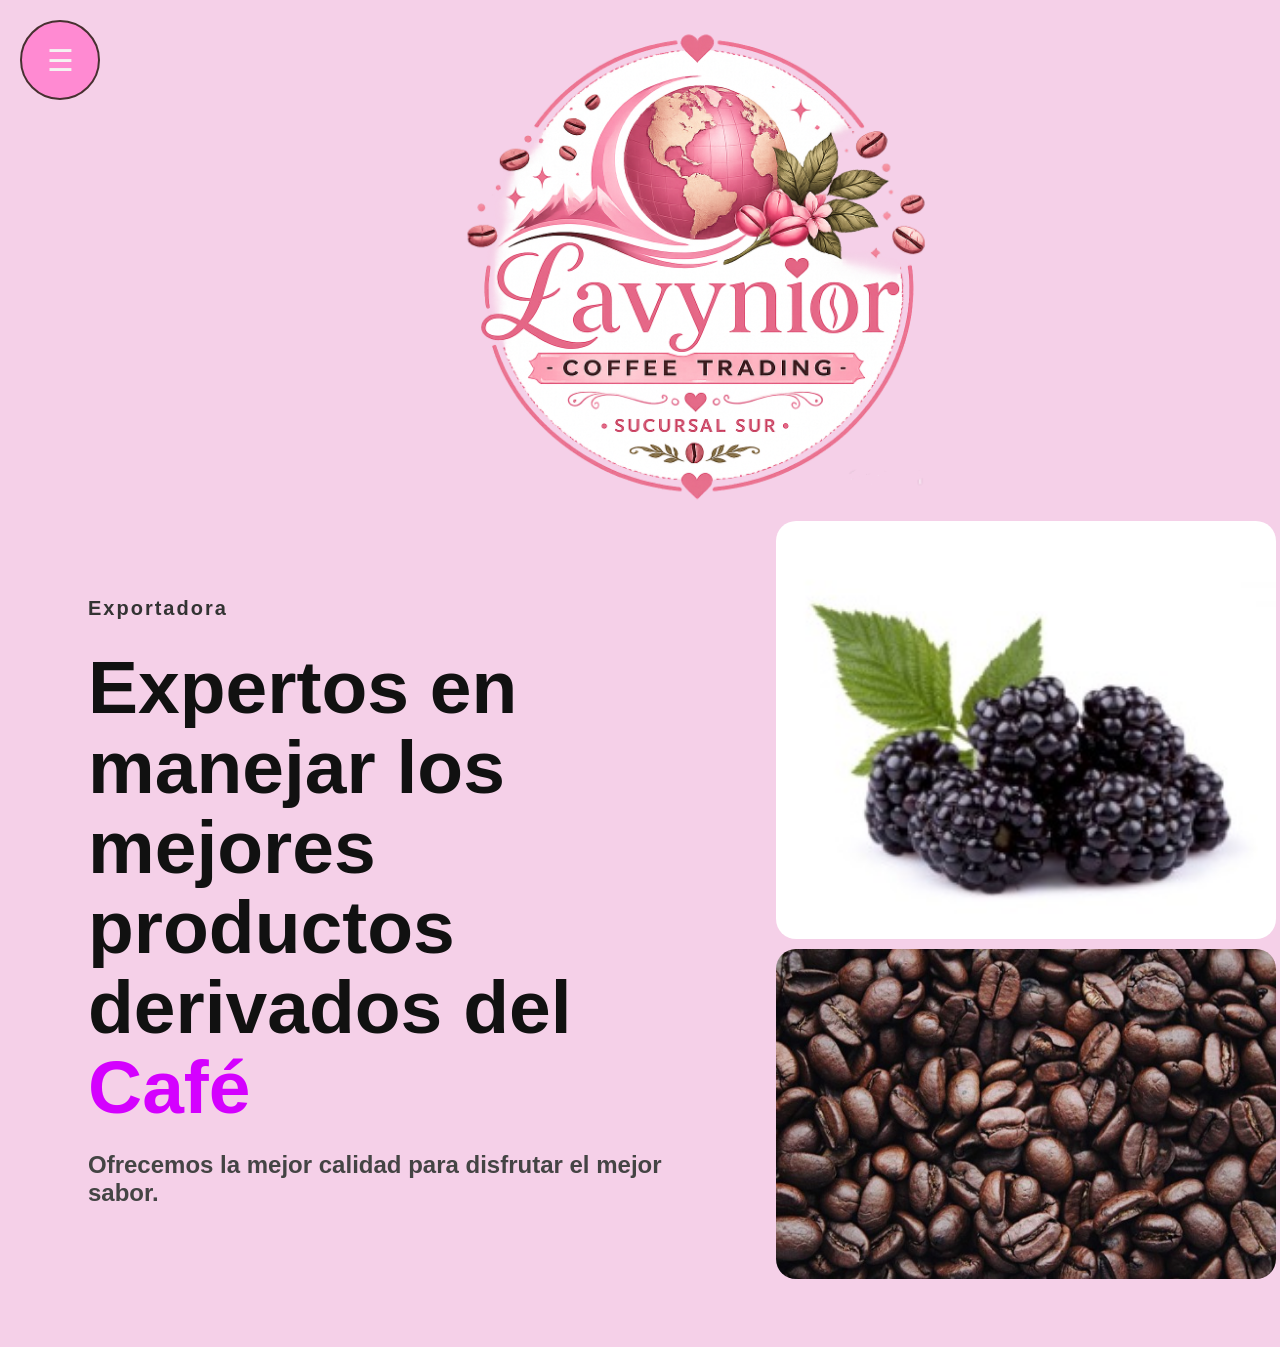
==== commit 947950ff: "Update index.html" ====
--- a/index.html
+++ b/index.html
@@ -1,27 +1,22 @@
+<!DOCTYPE html>
+<!--[if !(IE 6) | !(IE 7) | !(IE 8) ]><!-->
+<html lang="es" class="no-js">
+<!--<![endif]-->
 
-   <!DOCTYPE html>
-<html lang="es">
 <head>
     <meta charset="UTF-8" />
-    <meta name="viewport" content="width=device-width, initial-scale=1.0, maximum-scale=1.0, user-scalable=0" />
+    <meta name="viewport" content="width=device-width, initial-scale=1, maximum-scale=1, user-scalable=0">
     <meta name="theme-color" content="#cb2334" />
     <title>Lavynior</title>
-    
-    <link rel="stylesheet" href="style.css" />
-
-    <script type="text/javascript">
-        function toggleMenu() {
-            var menu = document.getElementById("menu");
-            if (menu) {
-                menu.classList.toggle("show");
-            }
+    <!-- CSS externo -->
+    <link rel="stylesheet" href="style.css">
+        <script type="text/javascript">
+        if (/Android|webOS|iPhone|iPad|iPod|BlackBerry|IEMobile|Opera Mini/i.test(navigator.userAgent)) {
+            var originalAddEventListener = EventTarget.prototype.addEventListener,
+                oldWidth = window.innerWidth;
         }
 
-        // Detección opcional para móviles
-        if (/Android|webOS|iPhone|iPad|iPod|BlackBerry|IEMobile|Opera Mini/i.test(navigator.userAgent)) {
-            var originalAddEventListener = EventTarget.prototype.addEventListener;
-            var oldWidth = window.innerWidth;
-        }     
+        
 
     </script>
 </head>
@@ -53,7 +48,9 @@
     <div class="logo">
     <img src="img/Lavynior.png" alt="Logo">
 </div>
-   
+
+
+
     <div class="menu-container">
         <button class="menu-btn" onclick="toggleMenu()">
             ☰
@@ -75,7 +72,7 @@
         <h1>
             Expertos en <br>
             manejar los mejores productos derivados del<br>
-            <span>Café </span>
+            <span>Café</span>
         </h1>
 
         <p>
--- a/style.css
+++ b/style.css
@@ -1,142 +1,286 @@
-/* ==========================================================
-   ====== DISEÑO PARA CELULARES (MÓVILES Y TABLETS) ======
-   ========================================================== */
-@media (max-width: 992px) {
-    
-    /* 1. Fondo general del celular */
-    body {
-        background-color: #f5d0e8 !important; /* Fuerza el fondo rosa pastel */
-    }
-
-    /* 2. Reseteo y centrado de imágenes con márgenes fijos gigantes */
-    img, .mora, .cafe {
-        margin-left: 0 !important;   
-        margin-top: 20px !important;
-        width: 100% !important;      
-        max-width: 320px !important; 
-        display: block;
-        margin: 20px auto !important;
-    }
-
-    /* 3. Tarjeta de información del producto (Mora con Café) */
-    .producto-info {
-        flex-direction: column;      
-        align-items: center;
-        text-align: center;
-        width: 100%;
-        padding: 20px;
-    }
-
-    .Product {
-        margin: 20px auto !important;
-        width: 150px !important;     
-    }
-
-    .Product:hover {
-        transform: scale(1.2);       
-    }
-
-    .texto-producto {
-        opacity: 1 !important;        /* Hace el texto siempre visible */
-        transform: translateX(0) !important;
-        padding: 10px;
-        color: #333333 !important;    /* Color de texto oscuro para que se lea bien */
-    }
-
-    /* 4. Sección de Bienvenida (Hero) y textos */
-    .hero {
-        flex-direction: column;      
-        padding: 30px 20px;
-        text-align: center;
-    }
-
-    .hero-texto {
-        width: 100%;
-    }
-
-    .hero h1 {
-        font-size: 38px;             
-        line-height: 44px;
-        color: #111111 !important;
-    }
-
-    .hero h1 span {
-        color: #d400ff !important;    /* El toque fucsia brillante para resaltar */
-    }
-
-    .hero p {
-        font-size: 18px;
-        width: 100%;                 
-        color: #444444 !important;
-    }
-
-    .hero-imagenes {
-        width: 100%;
-        margin-top: 30px;
-    }
-
-    /* 5. Contenedor de Misión, Visión e Historia */
-    .contenedor {
-        flex-direction: column;      
-        gap: 30px;
-        padding: 20px;
-    }
-
-    .misionvision, .historia {
-        width: 100%;
-        position: static;            
-    }
-
-    .historia h1 {
-        font-size: 32px;
-        text-align: center;
-        color: #4d5968 !important;
-    }
-
-    .linea {
-        margin: 0 auto 20px auto;    
-        background-color: rgb(184, 7, 131) !important; /* Mantiene la línea fucsia viva */
-    }
-
-    /* 6. Sección de Testimonios / Carrusel */
-    .tarjeta {
-        width: 90% !important;                  
-        background: rgb(219, 163, 216) !important; /* Obliga a la tarjeta a ser rosa/morada */
-        padding: 20px;
-        margin: 0 auto;
-    }
-
-    .tarjeta h2 {
-        font-size: 22px;
-        color: #1f3552 !important;
-    }
-
-    /* 7. Menú Desplegable en Celular */
-    .menu-btn {
-        width: 60px;                 
-        height: 60px;
-        font-size: 24px;
-        background: #ff8ad2 !important; /* Botón rosa */
-        color: #ffffff !important;
-    }
-
-    .menu-content {
-        min-width: 240px;
-        background: rgb(255, 14, 175) !important; /* Fondo fucsia fuerte para el menú */
-    }
-
-    .menu-content a {
-        color: #ffffff !important;    /* Enlaces blancos */
-    }
-
-    /* 8. Botón flotante de Inicio */
-    .boton {
-        position: static;            
-        display: block;
-        width: fit-content;
-        margin: 20px auto;
-        text-align: center;
-        background: #ff1493 !important; /* Fuerza el fucsia del botón */
-        color: #ffffff !important;
-    }
-}
+body{
+    background-color: #f5d0e8;
+}
+.Lavynior img{
+    width: 20%;
+    height: auto;
+    padding: 20px;
+     
+}
+
+
+
+img{
+    margin-left: 440px; /* mueve a la derecha */
+    margin-bottom: -4%;
+    width: 500px !important;
+    height: auto !important;
+}
+
+
+.menu-container{
+    position: fixed;
+    top: 20px;
+    left: 20px;
+    z-index: 1000;
+}
+
+.menu-btn{
+    width: 80px;
+    height: 80px;
+    border: 2px solid rgb(71, 48, 48);
+    border-radius: 50%;
+    background: #ff8ad2;
+    color: rgb(245, 242, 242);
+    font-size: 30px;
+    cursor: pointer;
+}
+
+.menu-content{
+    display: none;
+    position: absolute;
+    top: 80px;
+    left: 0x;
+    min-width: 260px;
+    background:rgb(255, 14, 175);;
+    border-radius: 10px;
+    overflow: hidden;
+    box-shadow: 0 5px 15px rgba(0,0,0,.3);
+}
+
+.menu-content a{
+    display: block;
+    padding: 15px;
+    text-decoration: none;
+    color: #ffffff;
+    font-size: 18px;
+}
+
+.menu-content a:hover{
+    background: #00ff95;
+}
+
+.menu-content.show{
+    display: block;
+}
+
+.productos img{
+    width: 170px;
+    transition: opacity 0.3s ease;
+}
+
+.productos:hover img{
+    opacity: 0.3; /* todas se vuelven tenues */
+}
+
+.productos img:hover{
+    opacity: 1; /* la que tiene el ratón vuelve a verse normal */
+}
+.mora{
+    margin-left: 550px;
+    margin-top: 50px;
+    width: 400px;
+    height: auto;
+}
+
+.cafe{
+    margin-left: 550px;
+    margin-top: 50px;
+    width: 400px;
+    height: auto;
+}
+
+.boton{
+    display: inline-block;
+    text-decoration: none;
+    color: white;
+    background: #ff1493;
+    padding: 12px 25px;
+    border-radius: 8px;
+    transition: transform 0.3s ease, background 0.3s ease;
+    position: fixed;
+    top: 20px;
+    left: 20px;
+
+}
+
+.boton:hover{
+    transform: translateX(15px); /* Se desliza hacia la derecha */
+    background: #ff69b4;
+}
+
+
+.producto-info{
+    display: flex;
+    align-items: center;
+    width: fit-content;
+    position: relative;
+}
+
+.texto-producto{
+    opacity: 0;
+    transform: translateX(-20px);
+    transition: all 0.3s ease;
+}
+
+/* Solo cuando el mouse está sobre la imagen */
+.Product:hover + .texto-producto{
+    opacity: 1;
+    transform: translateX(0);
+}
+
+.Product{
+    margin-top: 10px;
+    margin-bottom: 50px;
+    width: 100px;
+    height: auto;
+    transition: transform 0.4s ease;
+}
+
+.Product:hover{
+    transform: scale(2.0);
+}
+
+.hero{
+    display: flex;
+    justify-content: space-between;
+    align-items: center;
+    padding: 60px 80px;
+    font-family: 'Poppins', sans-serif;
+}
+
+.hero-texto{
+    width: 55%;
+}
+
+.hero h4{
+    color:#333;
+    font-size:20px;
+    letter-spacing:2px;
+}
+
+.hero h1{
+    font-size:75px;
+    font-weight:800;
+    line-height:80px;
+    color:#111;
+    margin:10px 0;
+}
+
+.hero h1 span{
+    color:#d400ff;
+}
+
+.hero p{
+    font-size:24px;
+    font-weight:600;
+    color:#444;
+    width:650px;
+}
+
+.hero-imagenes{
+    width:30%;
+    display:flex;
+    flex-direction:column;
+    align-items:center;
+    gap:10px;
+}
+
+.hero-imagenes img{
+    width:320px;
+    height:auto;
+    margin:0;
+    border-radius:20px;
+    transition:0.3s;
+}
+
+.hero-imagenes img:hover{
+    transform:scale(1.08);
+}
+.contenedor{
+    display: flex;
+    align-items: flex-start;
+    gap: 50px;
+    margin-top: 80px;
+    padding: 0px;
+}
+
+.misionvision{
+    width: 45%;
+    position: sticky;
+    top: 90px;
+    align-self: flex-start;
+}
+
+.historia{
+    flex: 1;
+
+    margin-left: 0;
+    margin-top: 0;
+    font-family: Arial, sans-serif;
+}
+
+.historia h1{
+    font-size: 50px;
+    color: #4d5968;
+    margin-bottom: 15px;
+}
+
+.linea{
+    width: 80px;
+    height: 5px;
+    background-color: rgb(184, 7, 131);
+    margin-bottom: 30px;
+}
+
+.historia p{
+    font-size: 24px;
+    line-height: 1.8;
+    color: #222;
+    margin-bottom: 25px;
+    text-align: justify;
+}
+
+.carrusel{
+    display: flex;
+    align-items: center;
+    justify-content: center;
+}
+
+.tarjeta{
+   
+    width: 650px;
+    max-width: 100%;
+    background: rgb(219, 163, 216);
+    border-radius: 15px;
+    padding: 30px;
+    box-shadow: 0px 4px 15px rgba(0,0,0,0.2);
+}
+
+.tarjeta h2{
+    color: #1f3552;
+    margin-bottom: 20px;
+}
+
+.tarjeta p{
+    font-size: 18px;
+    line-height: 1.8;
+    text-align: justify;
+}
+
+.flecha{
+    border: none;
+    font-size: 35px;
+    cursor: pointer;
+    background: transparent;
+    margin: 20px;
+    color: black;
+    transition: transform 0.3s ease, color 0.3s ease;
+}
+
+
+
+.derecha:hover{
+    transform: translateX(15px);
+    color: rgb(255, 0, 179);                                                  
+}
--- a/style.css
+++ b/style.css
@@ -1,142 +1,286 @@
-/* ==========================================================
-   ====== DISEÑO PARA CELULARES (MÓVILES Y TABLETS) ======
-   ========================================================== */
-@media (max-width: 992px) {
-    
-    /* 1. Fondo general del celular */
-    body {
-        background-color: #f5d0e8 !important; /* Fuerza el fondo rosa pastel */
-    }
-
-    /* 2. Reseteo y centrado de imágenes con márgenes fijos gigantes */
-    img, .mora, .cafe {
-        margin-left: 0 !important;   
-        margin-top: 20px !important;
-        width: 100% !important;      
-        max-width: 320px !important; 
-        display: block;
-        margin: 20px auto !important;
-    }
-
-    /* 3. Tarjeta de información del producto (Mora con Café) */
-    .producto-info {
-        flex-direction: column;      
-        align-items: center;
-        text-align: center;
-        width: 100%;
-        padding: 20px;
-    }
-
-    .Product {
-        margin: 20px auto !important;
-        width: 150px !important;     
-    }
-
-    .Product:hover {
-        transform: scale(1.2);       
-    }
-
-    .texto-producto {
-        opacity: 1 !important;        /* Hace el texto siempre visible */
-        transform: translateX(0) !important;
-        padding: 10px;
-        color: #333333 !important;    /* Color de texto oscuro para que se lea bien */
-    }
-
-    /* 4. Sección de Bienvenida (Hero) y textos */
-    .hero {
-        flex-direction: column;      
-        padding: 30px 20px;
-        text-align: center;
-    }
-
-    .hero-texto {
-        width: 100%;
-    }
-
-    .hero h1 {
-        font-size: 38px;             
-        line-height: 44px;
-        color: #111111 !important;
-    }
-
-    .hero h1 span {
-        color: #d400ff !important;    /* El toque fucsia brillante para resaltar */
-    }
-
-    .hero p {
-        font-size: 18px;
-        width: 100%;                 
-        color: #444444 !important;
-    }
-
-    .hero-imagenes {
-        width: 100%;
-        margin-top: 30px;
-    }
-
-    /* 5. Contenedor de Misión, Visión e Historia */
-    .contenedor {
-        flex-direction: column;      
-        gap: 30px;
-        padding: 20px;
-    }
-
-    .misionvision, .historia {
-        width: 100%;
-        position: static;            
-    }
-
-    .historia h1 {
-        font-size: 32px;
-        text-align: center;
-        color: #4d5968 !important;
-    }
-
-    .linea {
-        margin: 0 auto 20px auto;    
-        background-color: rgb(184, 7, 131) !important; /* Mantiene la línea fucsia viva */
-    }
-
-    /* 6. Sección de Testimonios / Carrusel */
-    .tarjeta {
-        width: 90% !important;                  
-        background: rgb(219, 163, 216) !important; /* Obliga a la tarjeta a ser rosa/morada */
-        padding: 20px;
-        margin: 0 auto;
-    }
-
-    .tarjeta h2 {
-        font-size: 22px;
-        color: #1f3552 !important;
-    }
-
-    /* 7. Menú Desplegable en Celular */
-    .menu-btn {
-        width: 60px;                 
-        height: 60px;
-        font-size: 24px;
-        background: #ff8ad2 !important; /* Botón rosa */
-        color: #ffffff !important;
-    }
-
-    .menu-content {
-        min-width: 240px;
-        background: rgb(255, 14, 175) !important; /* Fondo fucsia fuerte para el menú */
-    }
-
-    .menu-content a {
-        color: #ffffff !important;    /* Enlaces blancos */
-    }
-
-    /* 8. Botón flotante de Inicio */
-    .boton {
-        position: static;            
-        display: block;
-        width: fit-content;
-        margin: 20px auto;
-        text-align: center;
-        background: #ff1493 !important; /* Fuerza el fucsia del botón */
-        color: #ffffff !important;
-    }
-}
+body{
+    background-color: #f5d0e8;
+}
+.Lavynior img{
+    width: 20%;
+    height: auto;
+    padding: 20px;
+     
+}
+
+
+
+img{
+    margin-left: 440px; /* mueve a la derecha */
+    margin-bottom: -4%;
+    width: 500px !important;
+    height: auto !important;
+}
+
+
+.menu-container{
+    position: fixed;
+    top: 20px;
+    left: 20px;
+    z-index: 1000;
+}
+
+.menu-btn{
+    width: 80px;
+    height: 80px;
+    border: 2px solid rgb(71, 48, 48);
+    border-radius: 50%;
+    background: #ff8ad2;
+    color: rgb(245, 242, 242);
+    font-size: 30px;
+    cursor: pointer;
+}
+
+.menu-content{
+    display: none;
+    position: absolute;
+    top: 80px;
+    left: 0x;
+    min-width: 260px;
+    background:rgb(255, 14, 175);;
+    border-radius: 10px;
+    overflow: hidden;
+    box-shadow: 0 5px 15px rgba(0,0,0,.3);
+}
+
+.menu-content a{
+    display: block;
+    padding: 15px;
+    text-decoration: none;
+    color: #ffffff;
+    font-size: 18px;
+}
+
+.menu-content a:hover{
+    background: #00ff95;
+}
+
+.menu-content.show{
+    display: block;
+}
+
+.productos img{
+    width: 170px;
+    transition: opacity 0.3s ease;
+}
+
+.productos:hover img{
+    opacity: 0.3; /* todas se vuelven tenues */
+}
+
+.productos img:hover{
+    opacity: 1; /* la que tiene el ratón vuelve a verse normal */
+}
+.mora{
+    margin-left: 550px;
+    margin-top: 50px;
+    width: 400px;
+    height: auto;
+}
+
+.cafe{
+    margin-left: 550px;
+    margin-top: 50px;
+    width: 400px;
+    height: auto;
+}
+
+.boton{
+    display: inline-block;
+    text-decoration: none;
+    color: white;
+    background: #ff1493;
+    padding: 12px 25px;
+    border-radius: 8px;
+    transition: transform 0.3s ease, background 0.3s ease;
+    position: fixed;
+    top: 20px;
+    left: 20px;
+
+}
+
+.boton:hover{
+    transform: translateX(15px); /* Se desliza hacia la derecha */
+    background: #ff69b4;
+}
+
+
+.producto-info{
+    display: flex;
+    align-items: center;
+    width: fit-content;
+    position: relative;
+}
+
+.texto-producto{
+    opacity: 0;
+    transform: translateX(-20px);
+    transition: all 0.3s ease;
+}
+
+/* Solo cuando el mouse está sobre la imagen */
+.Product:hover + .texto-producto{
+    opacity: 1;
+    transform: translateX(0);
+}
+
+.Product{
+    margin-top: 10px;
+    margin-bottom: 50px;
+    width: 100px;
+    height: auto;
+    transition: transform 0.4s ease;
+}
+
+.Product:hover{
+    transform: scale(2.0);
+}
+
+.hero{
+    display: flex;
+    justify-content: space-between;
+    align-items: center;
+    padding: 60px 80px;
+    font-family: 'Poppins', sans-serif;
+}
+
+.hero-texto{
+    width: 55%;
+}
+
+.hero h4{
+    color:#333;
+    font-size:20px;
+    letter-spacing:2px;
+}
+
+.hero h1{
+    font-size:75px;
+    font-weight:800;
+    line-height:80px;
+    color:#111;
+    margin:10px 0;
+}
+
+.hero h1 span{
+    color:#d400ff;
+}
+
+.hero p{
+    font-size:24px;
+    font-weight:600;
+    color:#444;
+    width:650px;
+}
+
+.hero-imagenes{
+    width:30%;
+    display:flex;
+    flex-direction:column;
+    align-items:center;
+    gap:10px;
+}
+
+.hero-imagenes img{
+    width:320px;
+    height:auto;
+    margin:0;
+    border-radius:20px;
+    transition:0.3s;
+}
+
+.hero-imagenes img:hover{
+    transform:scale(1.08);
+}
+.contenedor{
+    display: flex;
+    align-items: flex-start;
+    gap: 50px;
+    margin-top: 80px;
+    padding: 0px;
+}
+
+.misionvision{
+    width: 45%;
+    position: sticky;
+    top: 90px;
+    align-self: flex-start;
+}
+
+.historia{
+    flex: 1;
+
+    margin-left: 0;
+    margin-top: 0;
+    font-family: Arial, sans-serif;
+}
+
+.historia h1{
+    font-size: 50px;
+    color: #4d5968;
+    margin-bottom: 15px;
+}
+
+.linea{
+    width: 80px;
+    height: 5px;
+    background-color: rgb(184, 7, 131);
+    margin-bottom: 30px;
+}
+
+.historia p{
+    font-size: 24px;
+    line-height: 1.8;
+    color: #222;
+    margin-bottom: 25px;
+    text-align: justify;
+}
+
+.carrusel{
+    display: flex;
+    align-items: center;
+    justify-content: center;
+}
+
+.tarjeta{
+   
+    width: 650px;
+    max-width: 100%;
+    background: rgb(219, 163, 216);
+    border-radius: 15px;
+    padding: 30px;
+    box-shadow: 0px 4px 15px rgba(0,0,0,0.2);
+}
+
+.tarjeta h2{
+    color: #1f3552;
+    margin-bottom: 20px;
+}
+
+.tarjeta p{
+    font-size: 18px;
+    line-height: 1.8;
+    text-align: justify;
+}
+
+.flecha{
+    border: none;
+    font-size: 35px;
+    cursor: pointer;
+    background: transparent;
+    margin: 20px;
+    color: black;
+    transition: transform 0.3s ease, color 0.3s ease;
+}
+
+
+
+.derecha:hover{
+    transform: translateX(15px);
+    color: rgb(255, 0, 179);                                                  
+}
